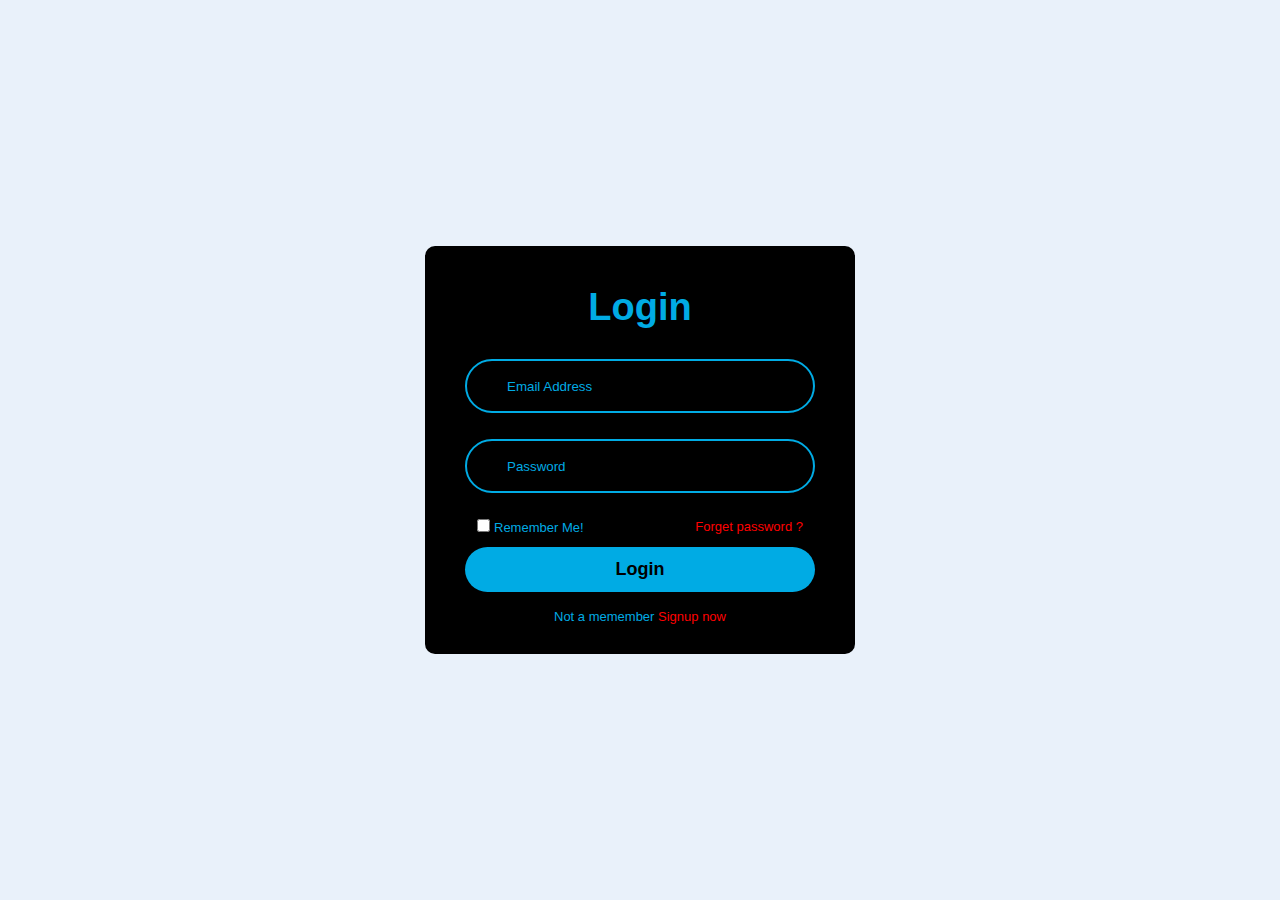
==== login/index.html @ 0a0f2ad7 "Add files via upload" ====
<!DOCTYPE html>
<html lang="en">
<head>
    <meta charset="UTF-8">
    <meta name="viewport" content="width=device-width, initial-scale=1.0">
    <link rel="stylesheet" href="style.css">
    <title>Login</title>
</head>
<body>
    <div class="wrapper">
        <form action="">
            <h1>Login</h1>
            <div class="input">
                <input type="email" id="email" placeholder="Email Address" require >
                <div id="error"><P></P></div>
            </div>
           <div class="input">
                <input type="password" id="password" placeholder="Password" required >
                <div id="error"></div>
            </div>
            <div class="rf">
              <label ><input type="checkbox" >Remember Me!</label>
              <a href="#">Forget password ?</a>
        
            </div>
            
            <button type="submit" class="btn">Login</button>

            <div class="rl"><p>Not a memember <a href="#">Signup now</a> </p> </div>

        </form>
    </div>
    <script src="script.js"></script>
</body>
</html>
---- login/style.css ----
*{
    margin: 0;
    padding: 0;
    box-sizing: border-box;
    font-family: 'Lucida Sans', 'Lucida Sans Regular', 'Lucida Grande', 'Lucida Sans Unicode', Geneva, Verdana, sans-serif;

}
body{
    display: flex;
    justify-content: center;
    align-items: center;
    min-height: 100vh;
    background:#E9F1FA;
}
.wrapper{
    width: 430px;
    background: black;
    color:#00ABE4;
    border-radius: 10px;
    padding: 30px 40px;
}
.wrapper h1{
    font-size: 38px;
    text-align: center;
    margin: 10px;
}
.wrapper .input{
    width: 100%;
    height: 50px;
    margin: 30px 0;

}
.input #email{
    width: 100%;
    height: 100%;
    background: transparent;
    color: #00ABE4;
    outline:none;
    border: 2px solid ;
    border-radius: 40px;
    padding:25px 40px ;
}
.input #password{
    width: 100%;
    height: 100%;
    background: transparent;
    color: #00ABE4;
    outline:none;
    border: 2px solid ;
    border-radius: 40px;
    padding:25px 40px ;
}
.input input::placeholder{
    color: #00ABE4;
}
.wrapper .rf{
    display: flex;
    justify-content: space-between;
    font-size: 13px;
    margin: 12px;
}
.rf label input{
    accent-color: red;
    margin-right: 4px;

}
.rf a{
    text-decoration: none;
    color: red;
}
.rf a:hover{
    text-decoration: underline;
    color: red;
    
}
.wrapper .btn{
    width: 100%;
    height: 45px;
    background:#00ABE4;
    border: none;
    border-radius: 40px;
    box-shadow: black;
    cursor: pointer;
    font-size: 18px;
    font-weight: 800;
}
.wrapper .rl{
    font-size: 13px;
    text-align: center;
    margin-top: 17px;
}
.rl p a{
    text-decoration:none ;
    color: red;
}
.rl p a:hover{
    text-decoration:underline ;
}
.error p{

    color: wheat;
    
}
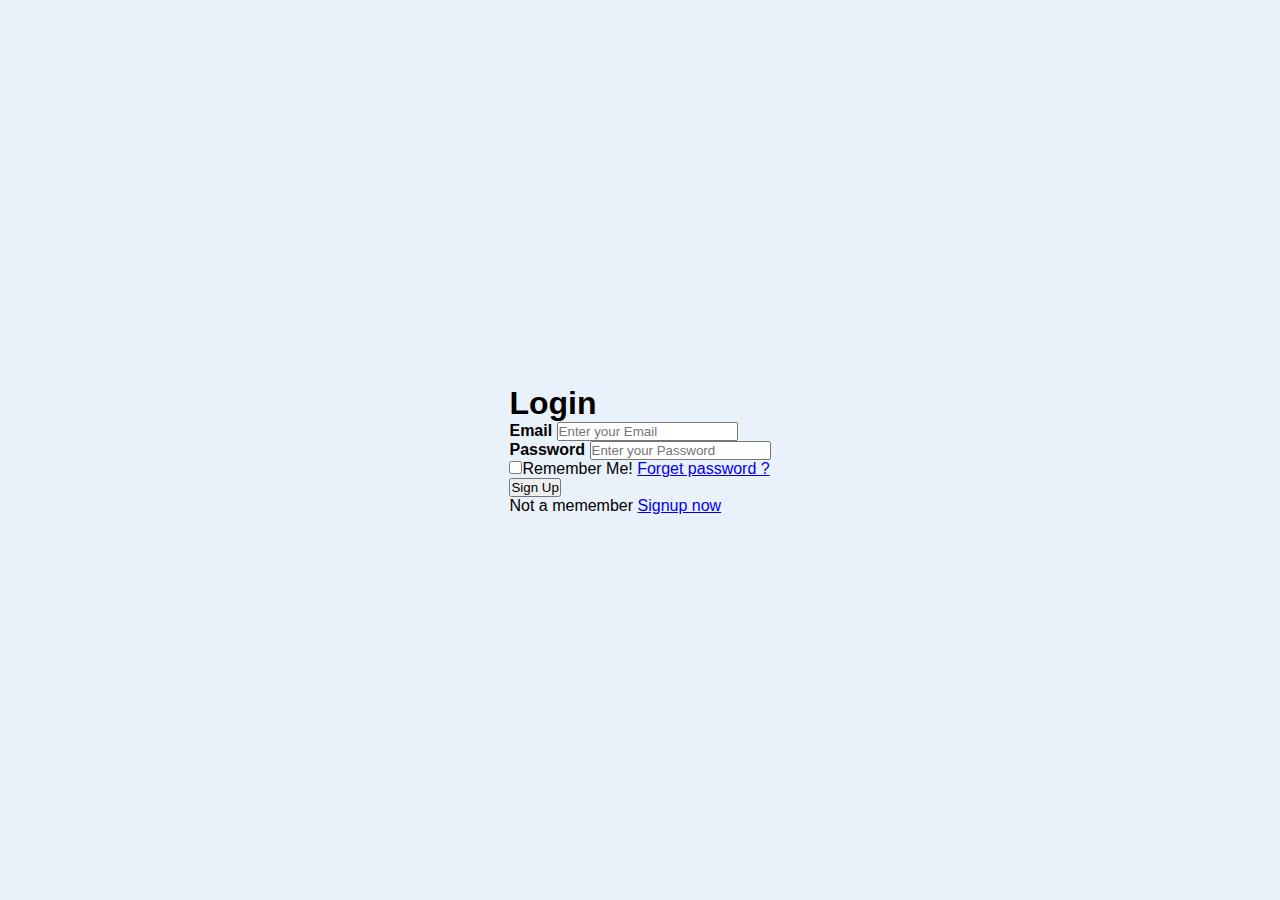
==== commit 153dd4cb: "Update index.html" ====
--- a/login/index.html
+++ b/login/index.html
@@ -1,35 +1,42 @@
 <!DOCTYPE html>
 <html lang="en">
-<head>
-    <meta charset="UTF-8">
-    <meta name="viewport" content="width=device-width, initial-scale=1.0">
-    <link rel="stylesheet" href="style.css">
-    <title>Login</title>
-</head>
-<body>
-    <div class="wrapper">
-        <form action="">
-            <h1>Login</h1>
-            <div class="input">
-                <input type="email" id="email" placeholder="Email Address" require >
-                <div id="error"><P></P></div>
+    <html lang="en">
+        <head>
+            <meta charset="UTF-8">
+            <meta http-equiv="X-UA-Compatible" content="IE=edge">
+            <meta name="viewport" content="width=device-width, initial-scale=1.0">
+            <title>Login Validation</title>
+            <link rel="preconnect" href="https://fonts.googleapis.com">
+            <link rel="preconnect" href="https://fonts.gstatic.com" crossorigin>
+            <link href="https://fonts.googleapis.com/css2?family=Poppins:wght@400;700&display=swap" rel="stylesheet">
+            <link rel="stylesheet" href="style.css">
+            <script defer src="script.js"></script>
+        </head>
+        <body>
+            <div class="container">
+                <form id="form" action="/">
+                    <h1>Login</h1>
+                    
+                    <div class="input-control">
+                        <label for="email"><b>Email</b></label>
+                        <input id="email" name="email" type="text" placeholder="Enter your Email">
+                        <div class="error"></div>
+                    </div>
+                    <div class="input-control">
+                        <label for="password"><b>Password</b></label>
+                        <input id="password"name="password" type="password" placeholder="Enter your Password">
+                        <div class="error"></div>
+                    </div>
+                    <div class="check">
+                        <label ><input type="checkbox" >Remember Me! </label>
+                        <a href="#">Forget password ?</a>
+                  
+                      </div>
+                    
+                    
+                    <button type="submit">Sign Up</button>
+                    <div class="signup"><p>Not a memember <a href="#">Signup now</a> </p> </div>
+                </form>
             </div>
-           <div class="input">
-                <input type="password" id="password" placeholder="Password" required >
-                <div id="error"></div>
-            </div>
-            <div class="rf">
-              <label ><input type="checkbox" >Remember Me!</label>
-              <a href="#">Forget password ?</a>
-        
-            </div>
-            
-            <button type="submit" class="btn">Login</button>
-
-            <div class="rl"><p>Not a memember <a href="#">Signup now</a> </p> </div>
-
-        </form>
-    </div>
-    <script src="script.js"></script>
-</body>
-</html>+        </body>
+        </html>
